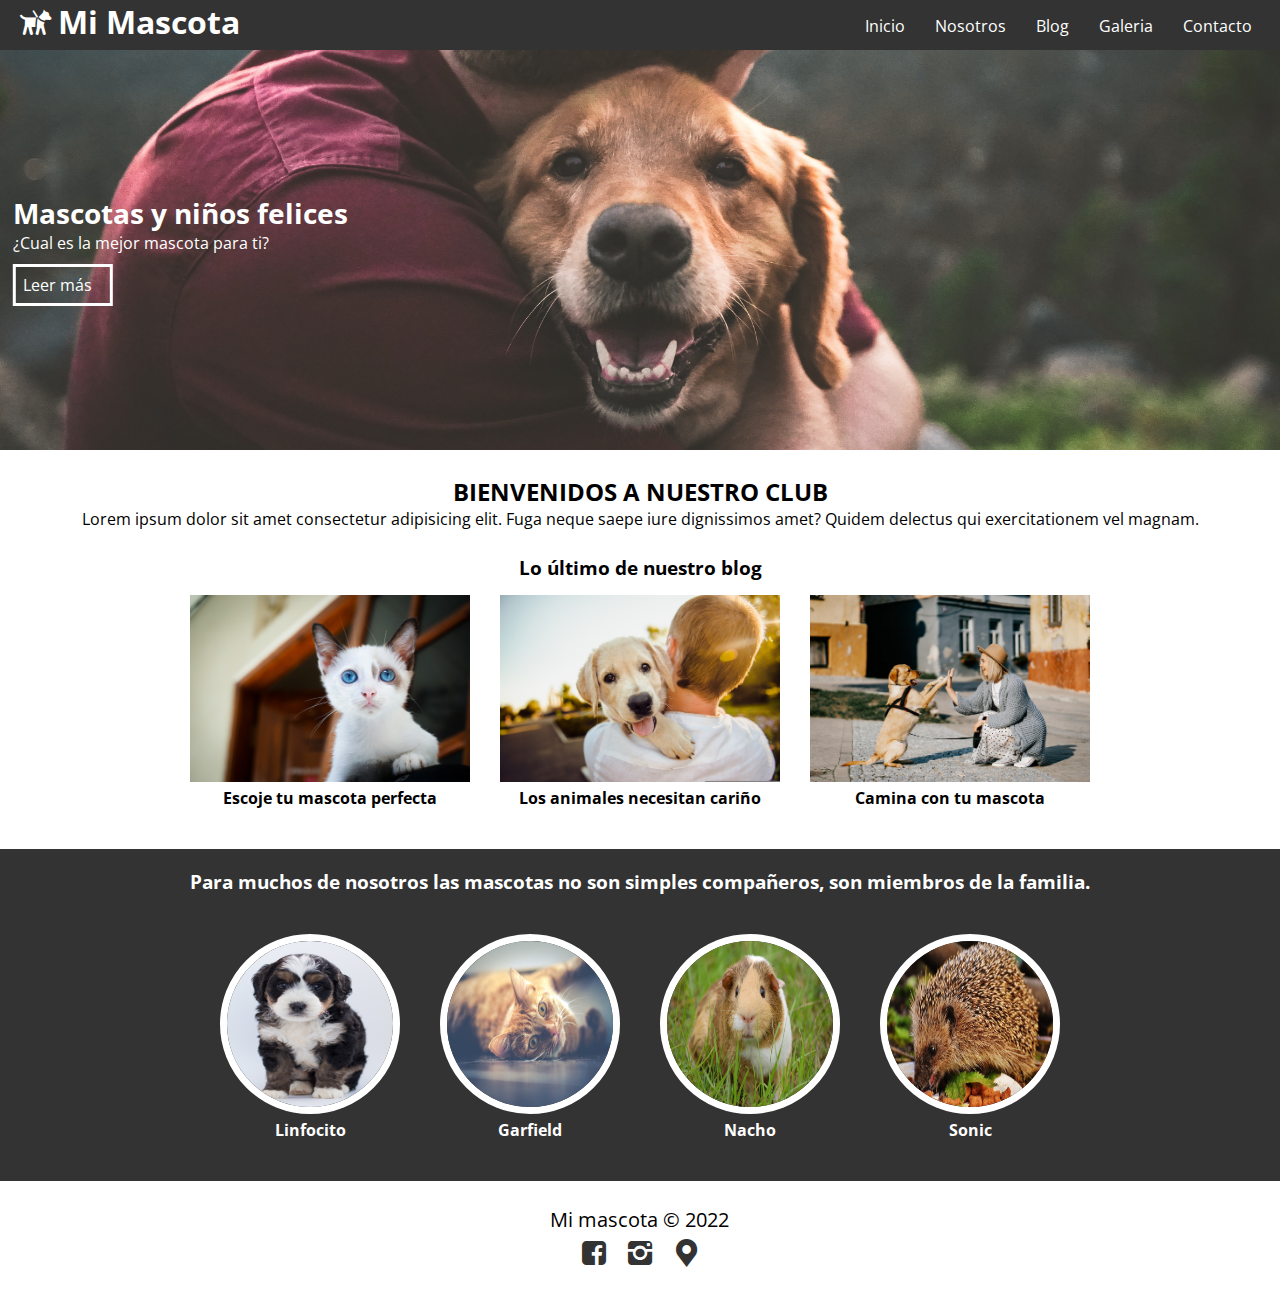
==== index.html @ 3a9c3a5e "PreEntrega2Tobar" ====
<!DOCTYPE html>
<html lang="en">
    <head>
    <meta charset="UTF-8">
    <meta http-equiv="X-UA-Compatible" content="IE=edge">
    <meta name="viewport" content="width=device-width, user-scalable=yes,  initial-scale=1, maximum-scale=3.0, minimum-scale=1">
    <title>Mi Mascota</title>
    <link rel="stylesheet" href="./estilos/styles.css">
    <link rel="stylesheet" href="./estilos/fontello.css">
    </head>
    
    <body>
        <header>
            <div class="contenedor">
                <h1 class="icon-dog">Mi Mascota</h1>
                <input type="checkbox" id="menu-bar">
                <label class="icon-menu" for="menu-bar"></label>
                <nav class="menu">
                    <ul>
                        <li><a href="#">Inicio</a></li>
                        <li><a href="./vistas/nosotros.html">Nosotros</a></li>
                        <li><a href="./vistas/blog.html">Blog</a></li>
                        <li><a href="./vistas/galeria.html">Galeria</a></li>
                        <li><a href="./vistas/contacto.html">Contacto</a></li>
                    </ul>
                </nav>
            </div>
        </header>

        <main>
            <section id="banner">
                <img src="./img/banner.jpg">
                <div class="contenedor">
                    <h2>Mascotas y niños felices</h2>
                    <p>¿Cual es la mejor mascota para ti?</p>
                    <a href="./vistas/blog.html">Leer más</a>
                </div>
            </section>
    
            <section id="Bienvenidos">
                <h2>BIENVENIDOS A NUESTRO CLUB</h2>
                <p>Lorem ipsum dolor sit amet consectetur adipisicing elit. Fuga neque saepe iure dignissimos amet? Quidem delectus qui exercitationem vel magnam.</p>
            </section>

            <section id="blog">
                <h3>Lo último de nuestro blog</h3>
                <div class="contenedor">   
                    <article>
                        <img src="./img/pet-blog1.jpg">
                        <h4>Escoje tu mascota perfecta</h4>
                    </article>        
                    <article>
                        <img src="./img/pet-blog2.jpg">
                        <h4>Los animales necesitan cariño</h4>
                    </article>        
                    <article>
                        <img src="./img/pet-blog3.jpg">
                        <h4>Camina con tu mascota</h4>
                    </article>
                </div>        
            </section>

            <section id="info">
                <h3>Para muchos de nosotros las mascotas no son simples compañeros, son miembros de la familia.</h3>
                <div class="contenedor">
                    <div class="info-pet">
                        <img src="./img/pet1.jpg" alt="">
                        <h4>Linfocito</h4>
                    </div>
                    <div class="info-pet">
                        <img src="./img/pet2.jpg" alt="">
                        <h4>Garfield</h4>
                    </div>
                    <div class="info-pet">
                        <img src="./img/pet3.jpg" alt="">
                        <h4>Nacho</h4>
                    </div>
                    <div class="info-pet">
                        <img src="./img/pet4.jpg" alt="">
                        <h4>Sonic</h4>
                    </div>
                </div>
            </section>
        </main>

        <footer>
            <div class="contenedor">
                <p class="copy">Mi mascota &copy; 2022</p>
                <div class="sociales">
                    <a class="icon-facebook" href="#"></a>
                    <a class="icon-instagram" href="#"></a>
                    <a class="icon-location" href="#"></a>
                </div>
            </div>
        </footer>
    </body>
</html>
---- estilos/styles.css ----
@import url('https://fonts.googleapis.com/css2?family=Open+Sans&display=swap');

* {
    margin: 0;
    padding: 0;
    box-sizing: border-box;
}

body {
    font-family: 'Open Sans', sans-serif;
}

header {
    width: 100%;
    height: 50px;
    background: #333;
    color: #fff;
    position: fixed;
    top: 0;
    left: 0;
    z-index: 100;
}

.contenedor {
    width: 98%;
    margin: auto;
    display: inline-block;
}

h1 {
    float: left;
}

header .contenedor{
    display: table;
}

.header__logo {
    width: 100%;
    max-width: 10rem;
    float: left;
    
}
#menu-bar {
    display: none;
}

header label {
    float: right;
    font-size: 28px;
    margin: 6px 0;
    cursor: pointer;
}

.menu {
    position: absolute;
    top: 50px;
    left: 0;
    width: 100%;
    height: 100vh;
    background: rgba(51, 51, 51,0.9);
    transition: all 0.5s;
    transform: translateX(-100%);
}

.menu a {
    display: block;
    color: #fff;
    height: 50px;
    text-decoration: none;
    padding: 15px;
    border-bottom: 1px solid rgba(255, 255, 255, 0.3);
}

#menu-bar:checked ~ .menu {
    transform: translateX(0%);
}

/* MENÚ DE TODAS LAS PAGINAS EN 1024px */

@media (min-width:1024px) {
    .menu {
        position: relative;
        width: auto;
        height: auto;
        transform: translateX(0%);
        float: right;
        top: auto;
    }
    .menu ul {
        display: flex;
        list-style: none;
    }

    .menu li a {
        border: none;
    }

    .menu :hover {
        color: goldenrod;
    }

    header label {
        display: none;
    }
}

/* ESTO ES DEL BANNER DEL INDEX */

section{
    width: 100%;
    margin-bottom: 25px;
}

#banner {
    margin-top: 50px;
    position: relative;
}

#banner img {
    width: 100%;
    height: 50%;
    position: relative;
}

#banner .contenedor {
    position: absolute;
    top: 50%;
    left: 50%;
    transform: translateX(-50%) translateY(-50%);
    color: #fff;
}

#banner h2 {
    font-size: 28px;
}

#banner a {
    display: block;
    width: 100px;
    color: #fff;
    text-decoration: none;
    padding: 7px;
    margin-top: 10px;
    border: 3px solid #fff;
}

#banner a:hover {
    background: rgba(51, 51, 51,0.3)
}

@media (min-width:1024px) {
    #banner {
        height: 400px;
        overflow: hidden;
    }

    #banner img {
        height: 200%;
        margin-top: -350px;
    }
}

/* ES DEL BLOG DEL INDEX  */

#Bienvenidos {
    text-align: center;
}

#blog h3, h4 {
    text-align: center;
}

#blog .contenedor {
    display: flex;
    justify-content: center;
    flex-wrap: wrap;
}

#blog article {
    margin: 15px;
}

#blog img {
    width: 100%;
    max-width: 280px;
}



#info {
    background: #333;
    color: #fff;
    text-align: center;
    padding: 20px;
}

#info .contenedor {
    display: flex;
    flex-wrap: wrap;
    justify-content: center;
}

.info-pet {
    margin: 20px;
}

.info-pet img {
    width: 180px;
    height: 180px;
    margin-top: 20px;
    border-radius: 50%;
    border: 7px solid #fff;
}

/* ESTO ES PARA EL FOOTER DE TODAS LAS PÁGINAS */

footer .contenedor {
    display: flex;
    flex-wrap: wrap;
    justify-content: center;
    padding-bottom: 25px;
}

.copy {
    font-size: 20px;
}

.sociales {
    width: 100%;
    text-align: center;
    font-size: 28px;
}

.sociales a {
    color: #333;
    text-decoration: none;
}

/* ESTO ES PARA LA PÁGINA DE GALERIA */

.galeria {
    width: 90%;
    margin: auto;
    list-style: none;
    padding: 20px;
    box-sizing: border-box;
    display: flex;
    flex-wrap: wrap;
    justify-content: space-around;
}

.galeria li {
    margin: 5px;
}

.galeria img {
    margin-top: 100px;
    width: 100%;
    height: 200px;
}

/* ESTO ES PARA LA PAGINA DE CONTACTO */

#contacto {
    margin: auto;
    background: rgba(0, 0, 0, 0.4);
    padding: 10px 20px;
    box-sizing: border-box;
    margin-top: 70px;
    border-radius: 7px;
}

#contacto h2 {
    color: #fff;
    text-align: center;
    margin: 0;
    font-size: 30px;
    margin-bottom: 20px;
}

input, textarea {
    width: 100%;
    margin-bottom: 20px;
    padding: 7px;
    box-sizing: border-box;
    font-size: 17px;
    border: none;
}

textarea {
    min-height: 100px;
    max-height: 200px;
    max-width: 100%;
    min-width: 100%;
}

#boton {
    background: #333;
    color: #fff;
    padding: 20px;
}

#boton:hover {
    cursor: pointer;
}

@media (min-width:1024px) {
    
    #contacto {
        width: 450px;
    }        
}

@media (min-width:768px) {
    #contacto {
        width: 450px;
    }        
}
---- estilos/fontello.css ----
@font-face {
  font-family: 'fontello';
  src: url('../font/fontello.eot?91264481');
  src: url('../font/fontello.eot?91264481#iefix') format('embedded-opentype'),
       url('../font/fontello.woff2?91264481') format('woff2'),
       url('../font/fontello.woff?91264481') format('woff'),
       url('../font/fontello.ttf?91264481') format('truetype'),
       url('../font/fontello.svg?91264481#fontello') format('svg');
  font-weight: normal;
  font-style: normal;
}
/* Chrome hack: SVG is rendered more smooth in Windozze. 100% magic, uncomment if you need it. */
/* Note, that will break hinting! In other OS-es font will be not as sharp as it could be */
/*
@media screen and (-webkit-min-device-pixel-ratio:0) {
  @font-face {
    font-family: 'fontello';
    src: url('../font/fontello.svg?91264481#fontello') format('svg');
  }
}
*/
[class^="icon-"]:before, [class*=" icon-"]:before {
  font-family: "fontello";
  font-style: normal;
  font-weight: normal;
  speak: never;

  display: inline-block;
  text-decoration: inherit;
  width: 1em;
  margin-right: .2em;
  text-align: center;
  /* opacity: .8; */

  /* For safety - reset parent styles, that can break glyph codes*/
  font-variant: normal;
  text-transform: none;

  /* fix buttons height, for twitter bootstrap */
  line-height: 1em;

  /* Animation center compensation - margins should be symmetric */
  /* remove if not needed */
  margin-left: .2em;

  /* you can be more comfortable with increased icons size */
  /* font-size: 120%; */

  /* Font smoothing. That was taken from TWBS */
  -webkit-font-smoothing: antialiased;
  -moz-osx-font-smoothing: grayscale;

  /* Uncomment for 3D effect */
  /* text-shadow: 1px 1px 1px rgba(127, 127, 127, 0.3); */
}

.icon-menu:before { content: '\e800'; } /* '' */
.icon-location:before { content: '\e801'; } /* '' */
.icon-dog:before { content: '\e802'; } /* '' */
.icon-facebook:before { content: '\f308'; } /* '' */
.icon-instagram:before { content: '\f32d'; } /* '' */
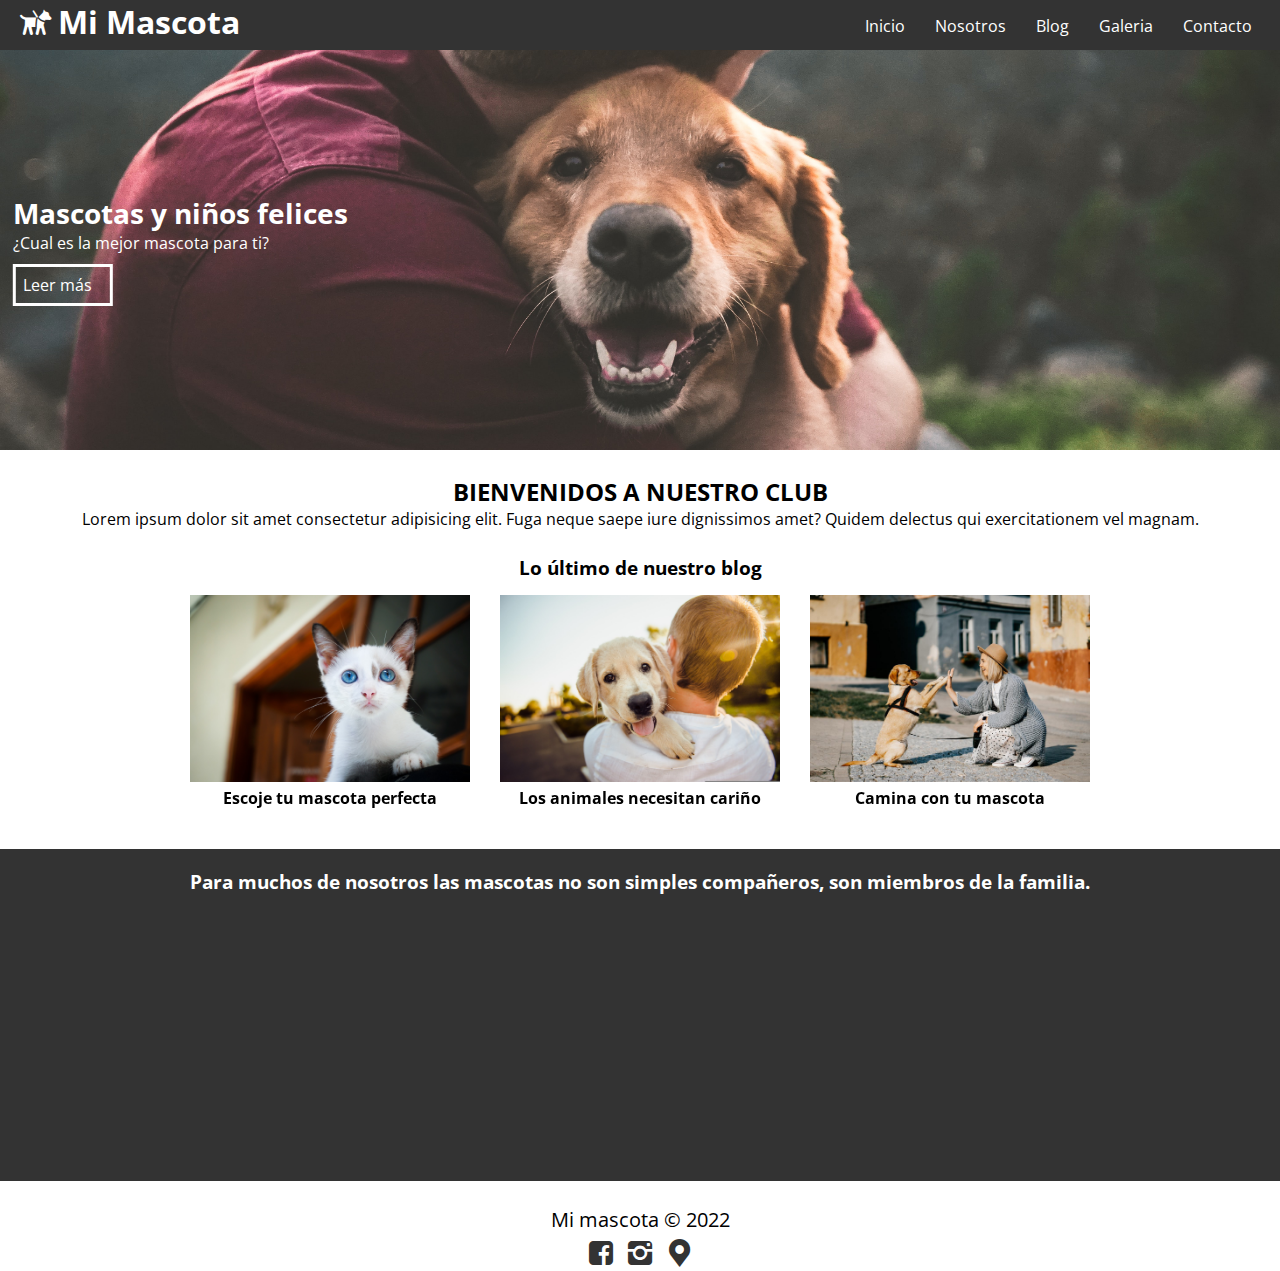
==== commit 1134603e: "PreEntrega3Tobar" ====
--- a/index.html
+++ b/index.html
@@ -7,6 +7,9 @@
     <title>Mi Mascota</title>
     <link rel="stylesheet" href="./estilos/styles.css">
     <link rel="stylesheet" href="./estilos/fontello.css">
+    <link href="https://unpkg.com/aos@2.3.1/dist/aos.css" rel="stylesheet">
+    <script src="https://unpkg.com/aos@2.3.1/dist/aos.js"></script>
+
     </head>
     
     <body>
@@ -44,7 +47,7 @@
 
             <section id="blog">
                 <h3>Lo último de nuestro blog</h3>
-                <div class="contenedor">   
+                <div class="contenedor" data-aos="flip-left">   
                     <article>
                         <img src="./img/pet-blog1.jpg">
                         <h4>Escoje tu mascota perfecta</h4>
@@ -62,7 +65,7 @@
 
             <section id="info">
                 <h3>Para muchos de nosotros las mascotas no son simples compañeros, son miembros de la familia.</h3>
-                <div class="contenedor">
+                <div class="contenedor" data-aos="zoom-in">
                     <div class="info-pet">
                         <img src="./img/pet1.jpg" alt="">
                         <h4>Linfocito</h4>
@@ -84,14 +87,20 @@
         </main>
 
         <footer>
-            <div class="contenedor">
+            <nav>
                 <p class="copy">Mi mascota &copy; 2022</p>
-                <div class="sociales">
-                    <a class="icon-facebook" href="#"></a>
-                    <a class="icon-instagram" href="#"></a>
-                    <a class="icon-location" href="#"></a>
-                </div>
-            </div>
+                <ul>
+                    <div class="sociales">
+                        <li><a class="icon-facebook" href="#"></a></li>
+                        <li><a class="icon-instagram" href="#"></a></li>
+                        <li><a class="icon-location" href="#"></a></li>
+                    </div>
+                </ul>
+            </nav>
         </footer>
+        <!-- AOS -->
+        <script>
+            AOS.init();
+          </script>
     </body>
 </html>--- a/estilos/styles.css
+++ b/estilos/styles.css
@@ -1,4 +1,5 @@
 @import url('https://fonts.googleapis.com/css2?family=Open+Sans&display=swap');
+
 
 * {
     margin: 0;
@@ -215,21 +216,19 @@
 
 /* ESTO ES PARA EL FOOTER DE TODAS LAS PÁGINAS */
 
-footer .contenedor {
-    display: flex;
-    flex-wrap: wrap;
-    justify-content: center;
-    padding-bottom: 25px;
-}
 
 .copy {
     font-size: 20px;
+    text-align: center;
 }
 
 .sociales {
     width: 100%;
-    text-align: center;
     font-size: 28px;
+    display: flex;
+    justify-content:center ;
+    text-align: center;
+    list-style: none;
 }
 
 .sociales a {
@@ -250,10 +249,6 @@
     justify-content: space-around;
 }
 
-.galeria li {
-    margin: 5px;
-}
-
 .galeria img {
     margin-top: 100px;
     width: 100%;
@@ -316,4 +311,33 @@
     #contacto {
         width: 450px;
     }        
-}+}
+
+.scale-up-hor-center {
+	-webkit-animation: scale-up-hor-center 0.4s cubic-bezier(0.390, 0.575, 0.565, 1.000) both;
+	        animation: scale-up-hor-center 0.4s cubic-bezier(0.390, 0.575, 0.565, 1.000) both;
+}
+
+/* Animación */
+
+ @-webkit-keyframes scale-up-hor-center {
+    0% {
+      -webkit-transform: scaleX(0.4);
+              transform: scaleX(0.4);
+    }
+    100% {
+      -webkit-transform: scaleX(1);
+              transform: scaleX(1);
+    }
+  }
+  @keyframes scale-up-hor-center {
+    0% {
+      -webkit-transform: scaleX(0.4);
+              transform: scaleX(0.4);
+    }
+    100% {
+      -webkit-transform: scaleX(1);
+              transform: scaleX(1);
+    }
+  }
+  